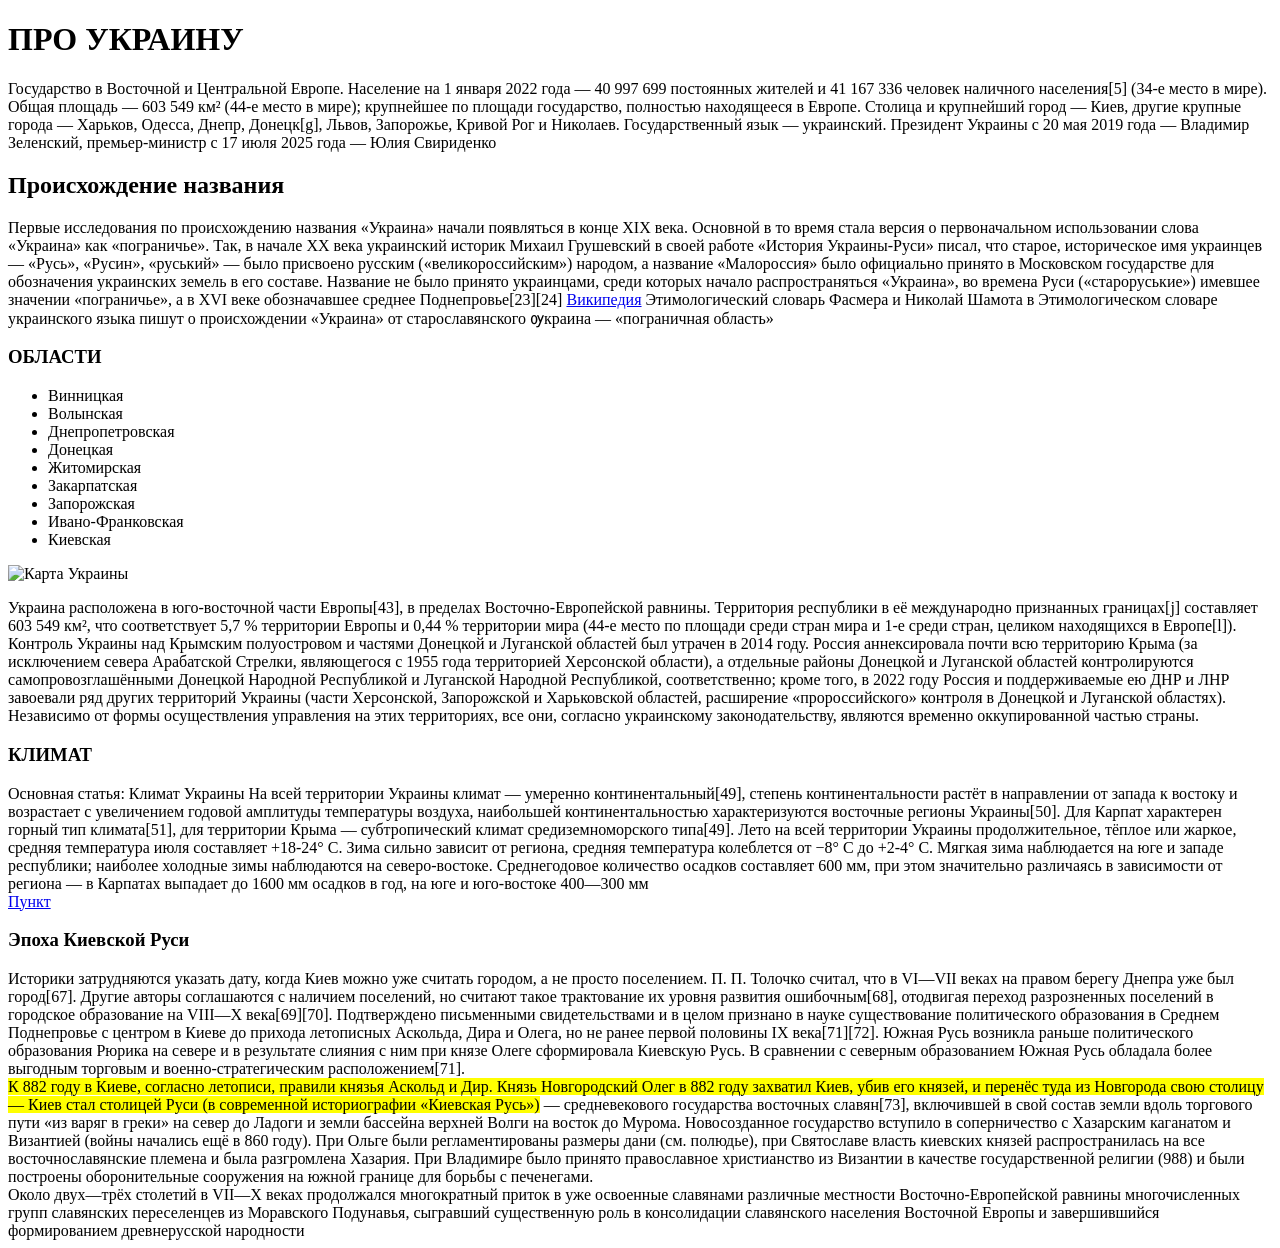
==== lesson_03/index.html @ 16a94dbe "Add files via upload" ====
<!DOCTYPE html>
<html lang="ru">
   <head>
      <meta charset="UTF-8">
      <meta name="viewport" content="width=device-width, initial-scale=1.0">
      <title>lesson 3</title>

      <link rel="stylesheet" href="css/style.css">
   </head>
   <body>
      <div class="article">
         <h1 class="title">ПРО УКРАИНУ</h1>
         <p class="text">
            Государство в Восточной и Центральной Европе. Население на 1 января
            2022 года — 40 997 699 постоянных жителей и 41 167 336 человек
            наличного населения[5] (34-е место в мире). Общая площадь — 603 549
            км²
            (44-е место в мире); крупнейшее по площади государство, полностью
            находящееся в Европе.

            Столица и крупнейший город — Киев, другие крупные города — Харьков,
            Одесса, Днепр, Донецк[g], Львов, Запорожье, Кривой Рог и Николаев.
            Государственный язык — украинский.

            Президент Украины с 20 мая 2019 года — Владимир Зеленский,
            премьер-министр с 17 июля 2025 года — Юлия Свириденко
         </p>
         <h2 class="sub-title">Происхождение названия</h2>
         <p class="text">
            Первые исследования по происхождению названия «Украина» начали
            появляться в конце XIX века. Основной в то время стала версия о
            первоначальном использовании слова «Украина» как «пограничье». Так,
            в
            начале XX века украинский историк Михаил Грушевский в своей работе
            «История Украины-Руси» писал, что старое, историческое имя украинцев
            —
            «Русь», «Русин», «руський» — было присвоено русским
            («великороссийским») народом, а название «Малороссия» было
            официально
            принято в Московском государстве для обозначения украинских земель в
            его составе. Название не было принято украинцами, среди которых
            начало
            распространяться «Украина», во времена Руси («староруськие») имевшее
            значении «пограничье», а в XVI веке обозначавшее среднее
            Поднепровье[23][24] <a class="link" target="_blank"
               href="https://ru.wikipedia.org/wiki/%D0%A3%D0%BA%D1%80%D0%B0%D0%B8%D0%BD%D0%B0#%D0%9F%D1%80%D0%BE%D0%B8%D1%81%D1%85%D0%BE%D0%B6%D0%B4%D0%B5%D0%BD%D0%B8%D0%B5_%D0%BD%D0%B0%D0%B7%D0%B2%D0%B0%D0%BD%D0%B8%D1%8F">Википедия</a>
            Этимологический
            словарь
            Фасмера и Николай Шамота в
            Этимологическом словаре украинского языка пишут о происхождении
            «Украина» от старославянского ѹкраина — «пограничная область»
         </p>
         <h3 id="top" class="title">ОБЛАСТИ</h3>
         <ul class="list">
            <li class="item">Винницкая</li>
            <li class="item">Волынская</li>
            <li class="item">Днепропетровская</li>
            <li class="item">Донецкая</li>
            <li class="item">Житомирская</li>
            <li class="item">Закарпатская</li>
            <li class="item">Запорожская</li>
            <li class="item">Ивано-Франковская</li>
            <li class="item">Киевская</li>
         </ul>
         <img title="Карата Украины" src="img/images.jfif" alt="Карта Украины">

         <p class="list">
            Украина расположена в юго-восточной части Европы[43], в пределах
            Восточно-Европейской равнины. Территория республики в её
            международно
            признанных границах[j] составляет 603 549 км², что соответствует 5,7
            %
            территории Европы и 0,44 % территории мира (44-е место по площади
            среди
            стран мира и 1-е среди стран, целиком находящихся в Европе[l]).

            Контроль Украины над Крымским полуостровом и частями Донецкой и
            Луганской областей был утрачен в 2014 году. Россия аннексировала
            почти
            всю территорию Крыма (за исключением севера Арабатской Стрелки,
            являющегося с 1955 года территорией Херсонской области), а отдельные
            районы Донецкой и Луганской областей контролируются
            самопровозглашёнными Донецкой Народной Республикой и Луганской
            Народной
            Республикой, соответственно; кроме того, в 2022 году Россия и
            поддерживаемые ею ДНР и ЛНР завоевали ряд других территорий Украины
            (части Херсонской, Запорожской и Харьковской областей, расширение
            «пророссийского» контроля в Донецкой и Луганской областях).
            Независимо
            от формы осуществления управления на этих территориях, все они,
            согласно украинскому законодательству, являются временно
            оккупированной
            частью страны.
         </p>
         <h3>КЛИМАТ</h3>
         <div class="rel">
            Основная статья: Климат Украины
            На всей территории Украины климат — умеренно континентальный[49],
            степень континентальности растёт в направлении от запада к востоку и
            возрастает с увеличением годовой амплитуды температуры воздуха,
            наибольшей континентальностью характеризуются восточные регионы
            Украины[50]. Для Карпат характерен горный тип климата[51], для
            территории Крыма — субтропический климат средиземноморского
            типа[49].

            Лето на всей территории Украины продолжительное, тёплое или жаркое,
            средняя температура июля составляет +18-24° С. Зима сильно зависит
            от
            региона, средняя температура колеблется от −8° С до +2-4° С. Мягкая
            зима наблюдается на юге и западе республики; наиболее холодные зимы
            наблюдаются на северо-востоке. Среднегодовое количество осадков
            составляет 600 мм, при этом значительно различаясь в зависимости от
            региона — в Карпатах выпадает до 1600 мм осадков в год, на юге и
            юго-востоке 400—300 мм
         </div>
         <a id="top" class="link" href="#top">Пункт</a>
         <h3>Эпоха Киевской Руси</h3>
         <div class="rel">
            Историки затрудняются указать дату, когда Киев можно уже считать
            городом, а не просто поселением. П. П. Толочко считал, что в VI—VII
            веках на правом берегу Днепра уже был город[67]. Другие авторы
            соглашаются с наличием поселений, но считают такое трактование их
            уровня развития ошибочным[68], отодвигая переход разрозненных
            поселений
            в городское образование на VIII—X века[69][70].

            Подтверждено письменными свидетельствами и в целом признано в науке
            существование политического образования в Среднем Поднепровье с
            центром
            в Киеве до прихода летописных Аскольда, Дира и Олега, но не ранее
            первой половины IX века[71][72]. Южная Русь возникла раньше
            политического образования Рюрика на севере и в результате слияния с
            ним
            при князе Олеге сформировала Киевскую Русь. В сравнении с северным
            образованием Южная Русь обладала более выгодным торговым и
            военно-стратегическим расположением[71].

            <br> <mark>К 882 году в Киеве, согласно летописи, правили князья
               Аскольд и
               Дир.
               Князь Новгородский Олег в 882 году захватил Киев, убив его
               князей, и
               перенёс туда из Новгорода свою столицу — Киев стал столицей Руси
               (в
               современной историографии «Киевская Русь»)</mark> —
            средневекового
            государства
            восточных славян[73], включившей в свой состав земли вдоль торгового
            пути «из варяг в греки» на север до Ладоги и земли бассейна верхней
            Волги на восток до Мурома. Новосозданное государство вступило в
            соперничество с Хазарским каганатом и Византией (войны начались ещё
            в
            860 году). При Ольге были регламентированы размеры дани (см.
            полюдье),
            при Святославе власть киевских князей распространилась на все
            восточнославянские племена и была разгромлена Хазария. При Владимире
            было принято православное христианство из Византии в качестве
            государственной религии (988) и были построены оборонительные
            сооружения на южной границе для борьбы с печенегами.

            <br> Около двух—трёх столетий в VII—X веках продолжался многократный
            приток
            в уже освоенные славянами различные местности Восточно-Европейской
            равнины многочисленных групп славянских переселенцев из Моравского
            Подунавья, сыгравший существенную роль в консолидации славянского
            населения Восточной Европы и завершившийся формированием
            древнерусской
            народности
         </div>
      </body>
   </html>
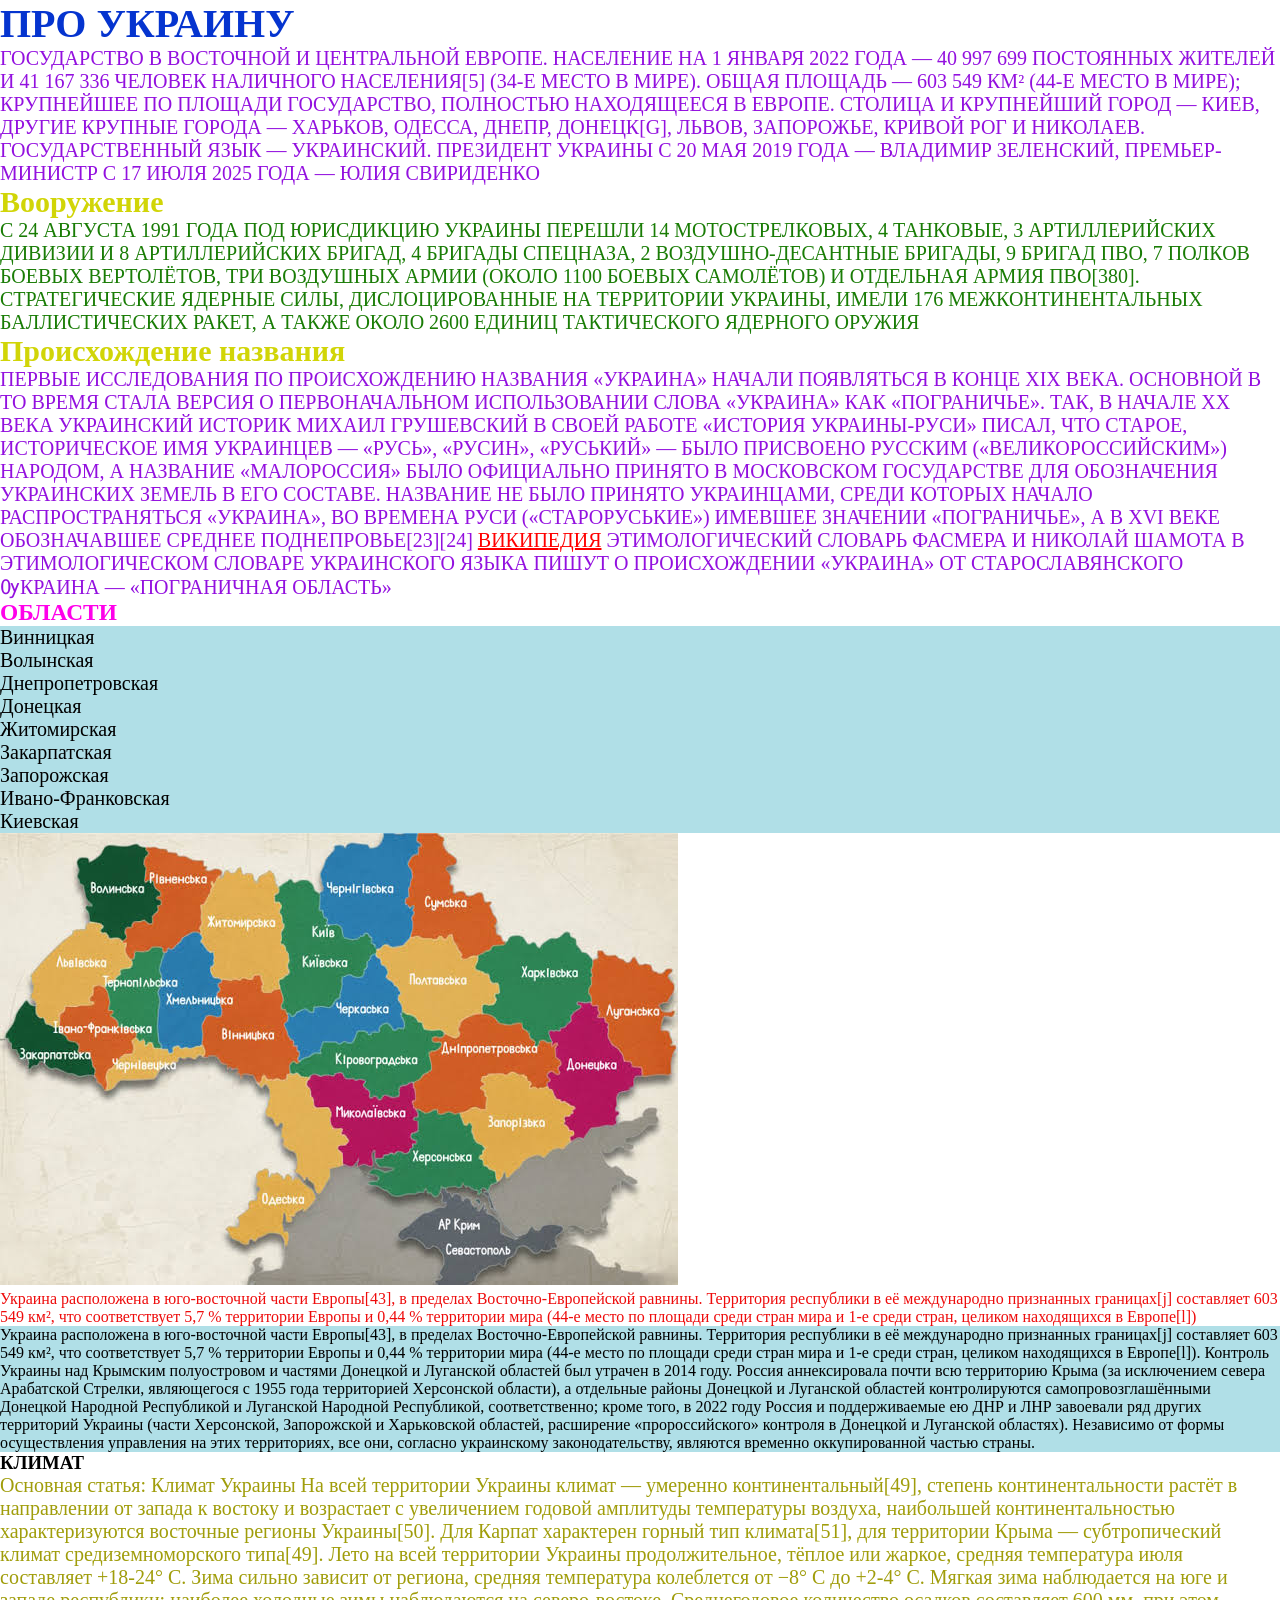
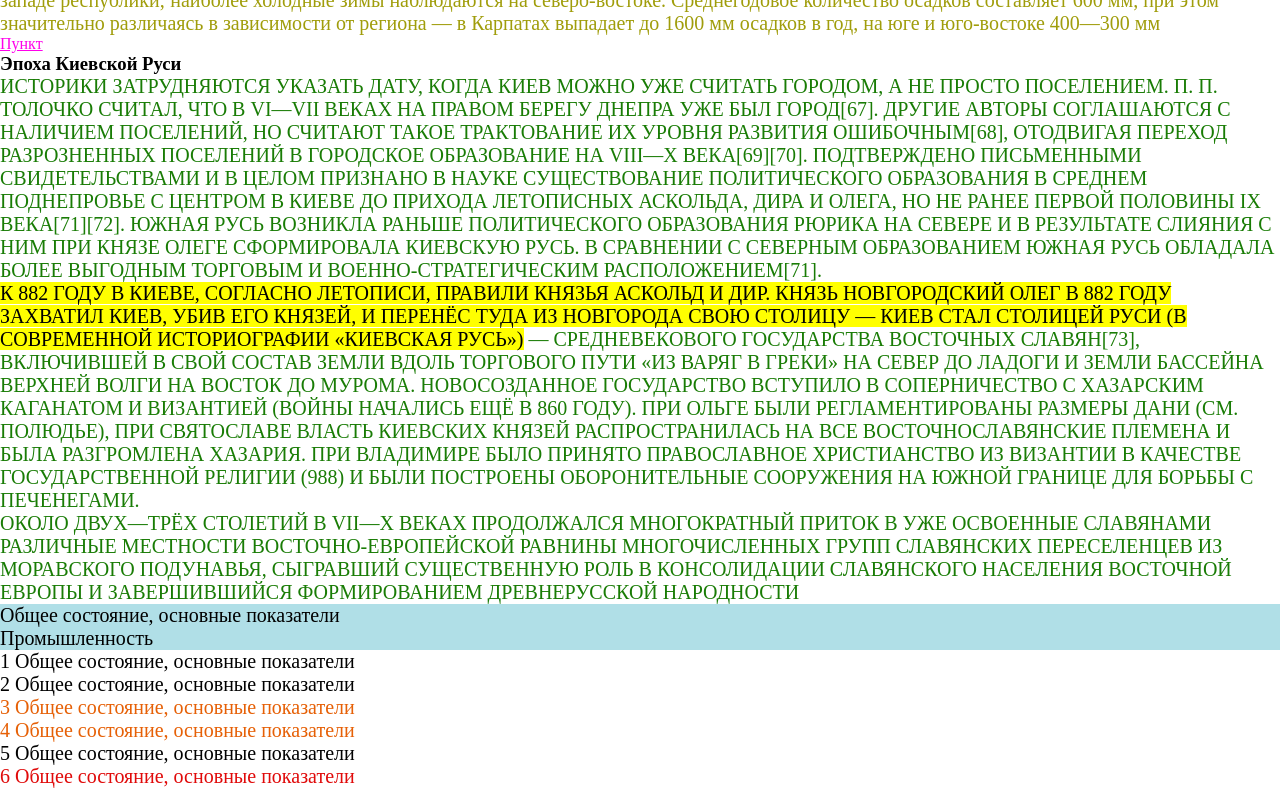
==== commit ee1de836: "Add files via upload" ====
--- a/lesson_03/index.html
+++ b/lesson_03/index.html
@@ -25,6 +25,20 @@
             Президент Украины с 20 мая 2019 года — Владимир Зеленский,
             премьер-министр с 17 июля 2025 года — Юлия Свириденко
          </p>
+         <h2 class="sub-title">Вооружение</h2>
+         <div class="block">
+            <p class="text">
+               С 24 августа 1991 года под юрисдикцию Украины перешли 14
+               мотострелковых, 4 танковые, 3 артиллерийских дивизии и 8
+               артиллерийских бригад, 4 бригады спецназа, 2 воздушно-десантные
+               бригады, 9 бригад ПВО, 7 полков боевых вертолётов, три воздушных
+               армии (около 1100 боевых самолётов) и отдельная армия ПВО[380].
+               Стратегические ядерные силы, дислоцированные на территории
+               Украины, имели 176 межконтинентальных баллистических ракет, а
+               также около 2600 единиц тактического ядерного оружия
+            </p>
+         </div>
+
          <h2 class="sub-title">Происхождение названия</h2>
          <p class="text">
             Первые исследования по происхождению названия «Украина» начали
@@ -63,75 +77,88 @@
             <li class="item">Киевская</li>
          </ul>
          <img title="Карата Украины" src="img/images.jfif" alt="Карта Украины">
-
-         <p class="list">
-            Украина расположена в юго-восточной части Европы[43], в пределах
-            Восточно-Европейской равнины. Территория республики в её
-            международно
-            признанных границах[j] составляет 603 549 км², что соответствует 5,7
-            %
-            территории Европы и 0,44 % территории мира (44-е место по площади
-            среди
-            стран мира и 1-е среди стран, целиком находящихся в Европе[l]).
-
-            Контроль Украины над Крымским полуостровом и частями Донецкой и
-            Луганской областей был утрачен в 2014 году. Россия аннексировала
-            почти
-            всю территорию Крыма (за исключением севера Арабатской Стрелки,
-            являющегося с 1955 года территорией Херсонской области), а отдельные
-            районы Донецкой и Луганской областей контролируются
-            самопровозглашёнными Донецкой Народной Республикой и Луганской
-            Народной
-            Республикой, соответственно; кроме того, в 2022 году Россия и
-            поддерживаемые ею ДНР и ЛНР завоевали ряд других территорий Украины
-            (части Херсонской, Запорожской и Харьковской областей, расширение
-            «пророссийского» контроля в Донецкой и Луганской областях).
-            Независимо
-            от формы осуществления управления на этих территориях, все они,
-            согласно украинскому законодательству, являются временно
-            оккупированной
-            частью страны.
-         </p>
-         <h3>КЛИМАТ</h3>
-         <div class="rel">
-            Основная статья: Климат Украины
-            На всей территории Украины климат — умеренно континентальный[49],
-            степень континентальности растёт в направлении от запада к востоку и
-            возрастает с увеличением годовой амплитуды температуры воздуха,
-            наибольшей континентальностью характеризуются восточные регионы
-            Украины[50]. Для Карпат характерен горный тип климата[51], для
-            территории Крыма — субтропический климат средиземноморского
-            типа[49].
-
-            Лето на всей территории Украины продолжительное, тёплое или жаркое,
-            средняя температура июля составляет +18-24° С. Зима сильно зависит
-            от
-            региона, средняя температура колеблется от −8° С до +2-4° С. Мягкая
-            зима наблюдается на юге и западе республики; наиболее холодные зимы
-            наблюдаются на северо-востоке. Среднегодовое количество осадков
-            составляет 600 мм, при этом значительно различаясь в зависимости от
-            региона — в Карпатах выпадает до 1600 мм осадков в год, на юге и
-            юго-востоке 400—300 мм
-         </div>
-         <a id="top" class="link" href="#top">Пункт</a>
-         <h3>Эпоха Киевской Руси</h3>
-         <div class="rel">
+      </div>
+      <p>
+         Украина расположена в юго-восточной части Европы[43], в пределах
+         Восточно-Европейской равнины. Территория республики в её международно
+         признанных границах[j] составляет 603 549 км², что соответствует 5,7 %
+         территории Европы и 0,44 % территории мира (44-е место по площади среди
+         стран мира и 1-е среди стран, целиком находящихся в Европе[l])
+      </p>
+
+      <p class="list">
+         Украина расположена в юго-восточной части Европы[43], в пределах
+         Восточно-Европейской равнины. Территория республики в её
+         международно
+         признанных границах[j] составляет 603 549 км², что соответствует 5,7
+         %
+         территории Европы и 0,44 % территории мира (44-е место по площади
+         среди
+         стран мира и 1-е среди стран, целиком находящихся в Европе[l]).
+
+         Контроль Украины над Крымским полуостровом и частями Донецкой и
+         Луганской областей был утрачен в 2014 году. Россия аннексировала
+         почти
+         всю территорию Крыма (за исключением севера Арабатской Стрелки,
+         являющегося с 1955 года территорией Херсонской области), а отдельные
+         районы Донецкой и Луганской областей контролируются
+         самопровозглашёнными Донецкой Народной Республикой и Луганской
+         Народной
+         Республикой, соответственно; кроме того, в 2022 году Россия и
+         поддерживаемые ею ДНР и ЛНР завоевали ряд других территорий Украины
+         (части Херсонской, Запорожской и Харьковской областей, расширение
+         «пророссийского» контроля в Донецкой и Луганской областях).
+         Независимо
+         от формы осуществления управления на этих территориях, все они,
+         согласно украинскому законодательству, являются временно
+         оккупированной
+         частью страны.
+      </p>
+      <h3>КЛИМАТ</h3>
+      <div class="rel">
+         Основная статья: Климат Украины
+         На всей территории Украины климат — умеренно континентальный[49],
+         степень континентальности растёт в направлении от запада к востоку и
+         возрастает с увеличением годовой амплитуды температуры воздуха,
+         наибольшей континентальностью характеризуются восточные регионы
+         Украины[50]. Для Карпат характерен горный тип климата[51], для
+         территории Крыма — субтропический климат средиземноморского
+         типа[49].
+
+         Лето на всей территории Украины продолжительное, тёплое или жаркое,
+         средняя температура июля составляет +18-24° С. Зима сильно зависит
+         от
+         региона, средняя температура колеблется от −8° С до +2-4° С. Мягкая
+         зима наблюдается на юге и западе республики; наиболее холодные зимы
+         наблюдаются на северо-востоке. Среднегодовое количество осадков
+         составляет 600 мм, при этом значительно различаясь в зависимости от
+         региона — в Карпатах выпадает до 1600 мм осадков в год, на юге и
+         юго-востоке 400—300 мм
+      </div>
+      <a id="top" class="link" href="#top">Пункт</a>
+      <h3>Эпоха Киевской Руси</h3>
+      <div class="lesson">
+         <p class="text">
             Историки затрудняются указать дату, когда Киев можно уже считать
-            городом, а не просто поселением. П. П. Толочко считал, что в VI—VII
+            городом, а не просто поселением. П. П. Толочко считал, что в
+            VI—VII
             веках на правом берегу Днепра уже был город[67]. Другие авторы
             соглашаются с наличием поселений, но считают такое трактование их
             уровня развития ошибочным[68], отодвигая переход разрозненных
             поселений
             в городское образование на VIII—X века[69][70].
 
-            Подтверждено письменными свидетельствами и в целом признано в науке
+            Подтверждено письменными свидетельствами и в целом признано в
+            науке
             существование политического образования в Среднем Поднепровье с
             центром
             в Киеве до прихода летописных Аскольда, Дира и Олега, но не ранее
             первой половины IX века[71][72]. Южная Русь возникла раньше
-            политического образования Рюрика на севере и в результате слияния с
+            политического образования Рюрика на севере и в результате слияния
+            с
             ним
-            при князе Олеге сформировала Киевскую Русь. В сравнении с северным
+            при князе Олеге сформировала Киевскую Русь. В сравнении с
+            северным
             образованием Южная Русь обладала более выгодным торговым и
             военно-стратегическим расположением[71].
 
@@ -140,32 +167,75 @@
                Дир.
                Князь Новгородский Олег в 882 году захватил Киев, убив его
                князей, и
-               перенёс туда из Новгорода свою столицу — Киев стал столицей Руси
+               перенёс туда из Новгорода свою столицу — Киев стал столицей
+               Руси
                (в
                современной историографии «Киевская Русь»)</mark> —
             средневекового
             государства
-            восточных славян[73], включившей в свой состав земли вдоль торгового
-            пути «из варяг в греки» на север до Ладоги и земли бассейна верхней
+            восточных славян[73], включившей в свой состав земли вдоль
+            торгового
+            пути «из варяг в греки» на север до Ладоги и земли бассейна
+            верхней
             Волги на восток до Мурома. Новосозданное государство вступило в
-            соперничество с Хазарским каганатом и Византией (войны начались ещё
+            соперничество с Хазарским каганатом и Византией (войны начались
+            ещё
             в
             860 году). При Ольге были регламентированы размеры дани (см.
             полюдье),
             при Святославе власть киевских князей распространилась на все
-            восточнославянские племена и была разгромлена Хазария. При Владимире
+            восточнославянские племена и была разгромлена Хазария. При
+            Владимире
             было принято православное христианство из Византии в качестве
             государственной религии (988) и были построены оборонительные
             сооружения на южной границе для борьбы с печенегами.
 
-            <br> Около двух—трёх столетий в VII—X веках продолжался многократный
+            <br> Около двух—трёх столетий в VII—X веках продолжался
+            многократный
             приток
-            в уже освоенные славянами различные местности Восточно-Европейской
-            равнины многочисленных групп славянских переселенцев из Моравского
+            в уже освоенные славянами различные местности
+            Восточно-Европейской
+            равнины многочисленных групп славянских переселенцев из
+            Моравского
             Подунавья, сыгравший существенную роль в консолидации славянского
             населения Восточной Европы и завершившийся формированием
             древнерусской
             народности
-         </div>
-      </body>
-   </html>+         </p>
+
+      </div>
+      <div class="article">
+
+         <ol class="list">
+            <li class="item">Общее состояние, основные показатели</li>
+            <li class="item">Промышленность</li>
+
+         </ol>
+
+         <style>
+               .title > ul > li + p {
+                  color: rgb(224, 10, 10);
+               }
+               .title ol li {
+                  color: rgb(230, 96, 6);
+               }
+            </style>
+
+         <ul class="title">
+            <li>1 Общее состояние, основные показатели</li>
+            <li>2 Общее состояние, основные показатели</li>
+            <ol>
+               <li>3 Общее состояние, основные показатели</li>
+               <li>4 Общее состояние, основные показатели</li>
+            </ol>
+            <ul>
+               <li>5 Общее состояние, основные показатели</li>
+               <p>6 Общее состояние, основные показатели</p>
+            </ul>
+
+         </ul>
+
+      </div>
+
+   </body>
+</html>
--- a/lesson_03/css/style.css
+++ b/lesson_03/css/style.css
@@ -0,0 +1,78 @@
+@import url(reset.css);
+
+h1 {
+   color: #190af0;
+}
+
+h2 {
+   color: hsl(61, 94%, 43%);
+}
+*{
+   color: #000000;
+}
+
+p{
+   color: #197c05;
+}
+
+.title{
+   color: #0534cf;
+}
+.rel{
+   color: oklch(47.136% 0.18231 7.668);
+}
+#top{
+   color: #ff00ea;
+}
+/* [class*="te"]{
+   color: #000;
+} */
+
+div.rel{
+   color: #a09d0b;
+}
+
+/* div,
+.text,
+.title{
+   color: #000;
+} */
+
+div{
+   font-size: 20px;
+}
+.text{
+   text-transform: uppercase;
+}
+.list{
+   background-color: #b0dfe7;
+}
+
+/* .artile h1 {
+   color: #000;
+} */
+ .article a {
+   color: #ff0000;
+ }
+ .article a {
+   margin-bottom: 10px;
+ }
+
+ .article > p {
+   color: #9310df;
+ }
+ .article ~ p {
+   color: #000000;
+ }
+
+ .article + p {
+   color: #ee0c0c;
+ }
+
+ .list{
+   color: #240fe0;
+ }
+ .item {
+   color: #000;
+ }
+ 
